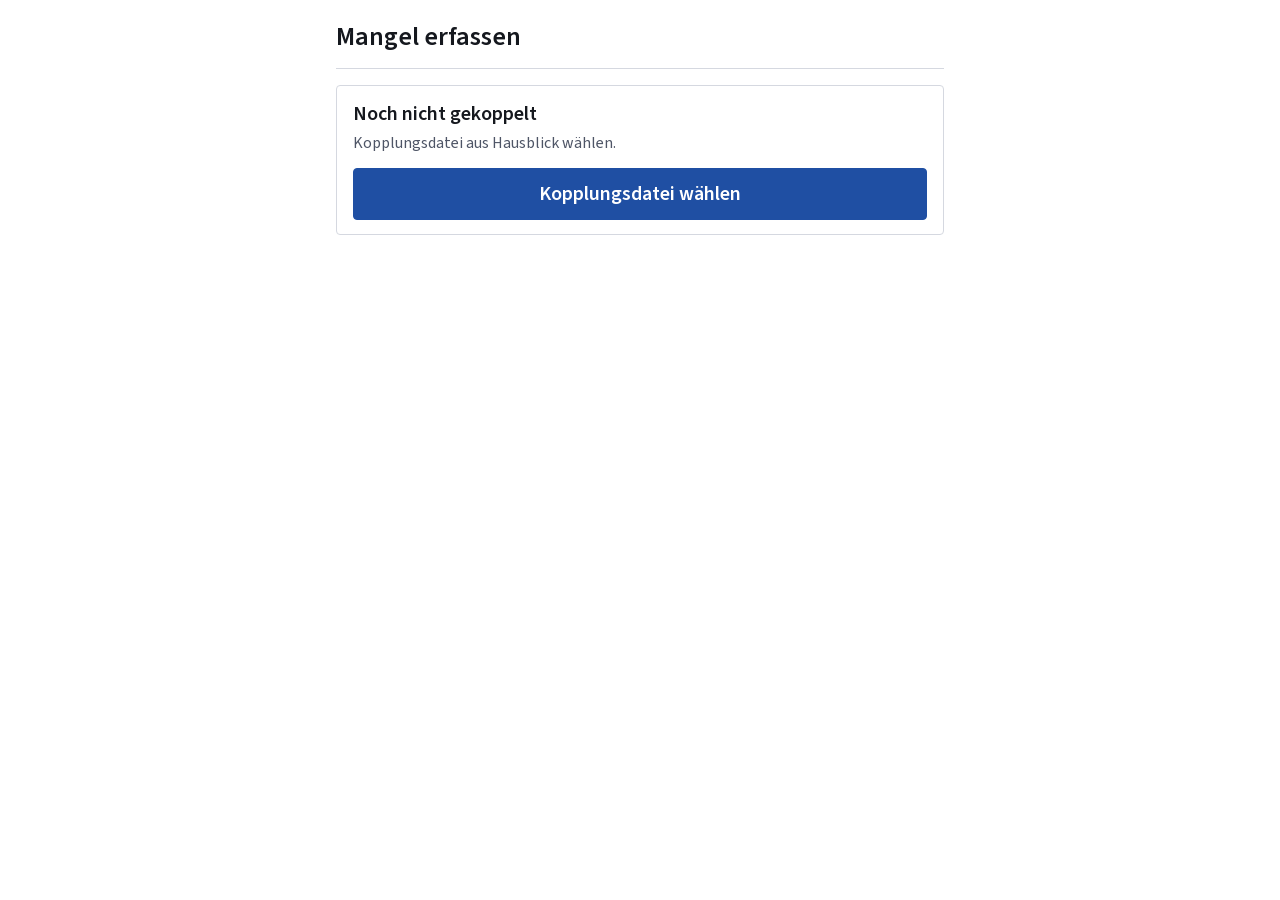
==== index.html @ db970d02 "Add files via upload" ====
<!DOCTYPE html>
<html lang="de">
<head>
<meta charset="utf-8">
<meta name="viewport" content="width=device-width, initial-scale=1, viewport-fit=cover">
<meta http-equiv="Content-Security-Policy" content="default-src 'none'; script-src 'self'; style-src 'self'; img-src 'self' data: blob:; font-src 'self'; connect-src 'self'; manifest-src 'self'; worker-src 'self'; base-uri 'none'; form-action 'none'">
<meta name="referrer" content="no-referrer">
<meta name="robots" content="noindex, nofollow">
<meta name="theme-color" content="#1f4fa3">
<meta name="apple-mobile-web-app-capable" content="yes">
<meta name="apple-mobile-web-app-title" content="Erfassen">
<title>Hausblick Erfassen</title>
<link rel="manifest" href="manifest.webmanifest">
<link rel="icon" href="icon-192.png">
<link rel="apple-touch-icon" href="icon-180.png">
<link rel="stylesheet" href="handy.css">
</head>
<body>
<!-- Hausblick – Erfassen am Handy (1.3.1, U-37, E-87). Alles bleibt auf diesem Handy, bis Andy die Übergabedatei selbst
     an den PC gibt. Die Seite lädt nur ihre eigenen Dateien; es gibt keine Verbindung zu Hausblick. -->
<main id="app" aria-live="polite"></main>
<div id="toast" role="status" hidden></div>
<script src="handy.js"></script>
</body>
</html>
---- handy.css ----
/* Hausblick Erfassen (Handy, 1.3.1, U-37) – Gestaltung „Amtlich klar“ wie Hausblick am PC, Schrift +20 % wie „Mangel erfassen“ (E-73) */
@font-face { font-family: 'Source Sans 3'; font-weight: 400; font-display: swap; src: url('fonts/source-sans-3-400.woff2') format('woff2'); }
@font-face { font-family: 'Source Sans 3'; font-weight: 500; font-display: swap; src: url('fonts/source-sans-3-500.woff2') format('woff2'); }
@font-face { font-family: 'Source Sans 3'; font-weight: 600; font-display: swap; src: url('fonts/source-sans-3-600.woff2') format('woff2'); }
:root {
  --accent: #1f4fa3; --accent-h: #183f84; --accent-50: #eef2fa; --bg: #ffffff; --surface-2: #f3f4f7; --text: #15181e; --text-2: #4e5566;
  --border: #d5d8e0; --field: #6e7487; --focus: #15181e; --red: #b42318; --red-100: #fdecea; --green: #0f6e3e; --green-100: #e6f4ec; --radius: 4px;
}
* { box-sizing: border-box; }
html, body { margin: 0; background: var(--bg); color: var(--text); font: 400 20px/1.4 'Source Sans 3', 'Segoe UI', system-ui, -apple-system, Roboto, Arial, sans-serif; -webkit-text-size-adjust: 100%; }
button, input, textarea { font: inherit; color: inherit; }
:focus-visible { outline: 3px solid var(--focus); outline-offset: 2px; }
main { max-width: 640px; margin: 0 auto; padding: max(12px, env(safe-area-inset-top)) 16px calc(96px + env(safe-area-inset-bottom)); }
.kopf { display: flex; align-items: center; gap: 12px; padding: 6px 0 14px; border-bottom: 1px solid var(--border); margin-bottom: 16px; }
.kopf h1 { flex: 1; margin: 0; font-size: 26px; font-weight: 600; }
.zaehler { border: 1.5px solid var(--field); background: var(--bg); border-radius: var(--radius); padding: 8px 12px; font-weight: 600; font-size: 18px; }
.zaehler[data-n="0"] { display: none; }
.feld { display: block; margin: 18px 0 0; }
.feld > .lbl { display: block; font-weight: 600; font-size: 18px; color: var(--text-2); margin-bottom: 6px; }
input[type=search], input[type=text], textarea { width: 100%; padding: 12px 14px; border: 1.5px solid var(--field); border-radius: var(--radius); background: var(--bg); }
textarea { min-height: 120px; resize: vertical; }
.btn { display: inline-flex; align-items: center; justify-content: center; gap: 8px; min-height: 52px; padding: 10px 18px; border: 1.5px solid var(--field); border-radius: var(--radius); background: var(--surface-2); font-weight: 600; cursor: pointer; }
.btn.primary { background: var(--accent); border-color: var(--accent); color: #fff; }
.btn.primary:active { background: var(--accent-h); }
.btn.voll { width: 100%; }
.btn[disabled] { opacity: .45; cursor: default; }
.chips { display: flex; flex-wrap: wrap; gap: 8px; }
.chip { min-height: 48px; padding: 8px 16px; border: 1.5px solid var(--field); border-radius: var(--radius); background: var(--bg); font-weight: 500; }
.chip.on { background: var(--accent); border-color: var(--accent); color: #fff; }
.chip.gefahr.on { background: var(--red); border-color: var(--red); }
.fotos { display: grid; grid-template-columns: repeat(3, 1fr); gap: 8px; margin-top: 10px; }
.foto { position: relative; aspect-ratio: 1; border: 1px solid var(--border); border-radius: var(--radius); overflow: hidden; background: var(--surface-2); }
.foto svg, .foto img { width: 100%; height: 100%; object-fit: cover; display: block; }
.foto .x, .foto .mk { position: absolute; top: 4px; min-width: 40px; height: 40px; border: 0; border-radius: var(--radius); background: rgba(21, 24, 30, .72); color: #fff; font-weight: 600; font-size: 16px; padding: 0 8px; }
.foto .x { right: 4px; }
.foto .mk { top: auto; bottom: 4px; left: 4px; right: 4px; height: 36px; font-size: 15px; }
.btn svg { width: 24px; height: 24px; fill: none; stroke: currentColor; stroke-width: 1.8; stroke-linecap: round; stroke-linejoin: round; }
.treffer { list-style: none; margin: 6px 0 0; padding: 0; border: 1px solid var(--border); border-radius: var(--radius); }
.treffer li + li { border-top: 1px solid var(--border); }
.treffer button { width: 100%; text-align: left; padding: 12px 14px; border: 0; background: var(--bg); }
.treffer small, .ort small { display: block; color: var(--text-2); font-size: 16px; }
.ort { display: flex; align-items: center; gap: 10px; padding: 10px 12px; border: 1.5px solid var(--accent); border-radius: var(--radius); background: var(--accent-50); }
.ort span { flex: 1; }
.ort button { border: 0; background: none; font-size: 26px; line-height: 1; padding: 4px 8px; }
.fuss { position: fixed; left: 0; right: 0; bottom: 0; padding: 12px 16px calc(12px + env(safe-area-inset-bottom)); background: var(--bg); border-top: 1px solid var(--border); }
.fuss .innen { max-width: 640px; margin: 0 auto; display: flex; gap: 10px; }
.fuss .btn { flex: 1; }
.karte { border: 1px solid var(--border); border-radius: var(--radius); padding: 14px 16px; margin-top: 14px; }
.karte b { display: block; }
.karte small { color: var(--text-2); font-size: 16px; }
.liste { list-style: none; padding: 0; margin: 0; }
.liste li { border-bottom: 1px solid var(--border); padding: 12px 0; }
.liste small { display: block; color: var(--text-2); font-size: 16px; }
.st-ok { color: var(--green); font-weight: 600; }
.leer { color: var(--text-2); }
#toast { position: fixed; left: 16px; right: 16px; bottom: calc(96px + env(safe-area-inset-bottom)); max-width: 560px; margin: 0 auto; padding: 14px 16px; border-radius: var(--radius); background: var(--text); color: #fff; font-weight: 500; }
/* Markieren: Foto bildschirmfüllend, Pfeil oder Kreis ziehen */
.mk-voll { position: fixed; inset: 0; background: #15181e; display: flex; flex-direction: column; z-index: 10; }
.mk-voll .bild { flex: 1; display: flex; align-items: center; justify-content: center; overflow: hidden; touch-action: none; }
.mk-voll svg { max-width: 100%; max-height: 100%; }
.mk-voll .leiste { display: flex; gap: 8px; padding: 12px 16px calc(12px + env(safe-area-inset-bottom)); background: #15181e; }
.mk-voll .chip { background: #15181e; color: #fff; border-color: #9aa0ad; flex: 1; }
.mk-voll .chip.on { background: #fff; color: var(--text); border-color: #fff; }
.abstand { margin-top: 12px; }
.fehler { color: var(--red); font-weight: 600; }
.fuss .btn.primary { flex: 2; }
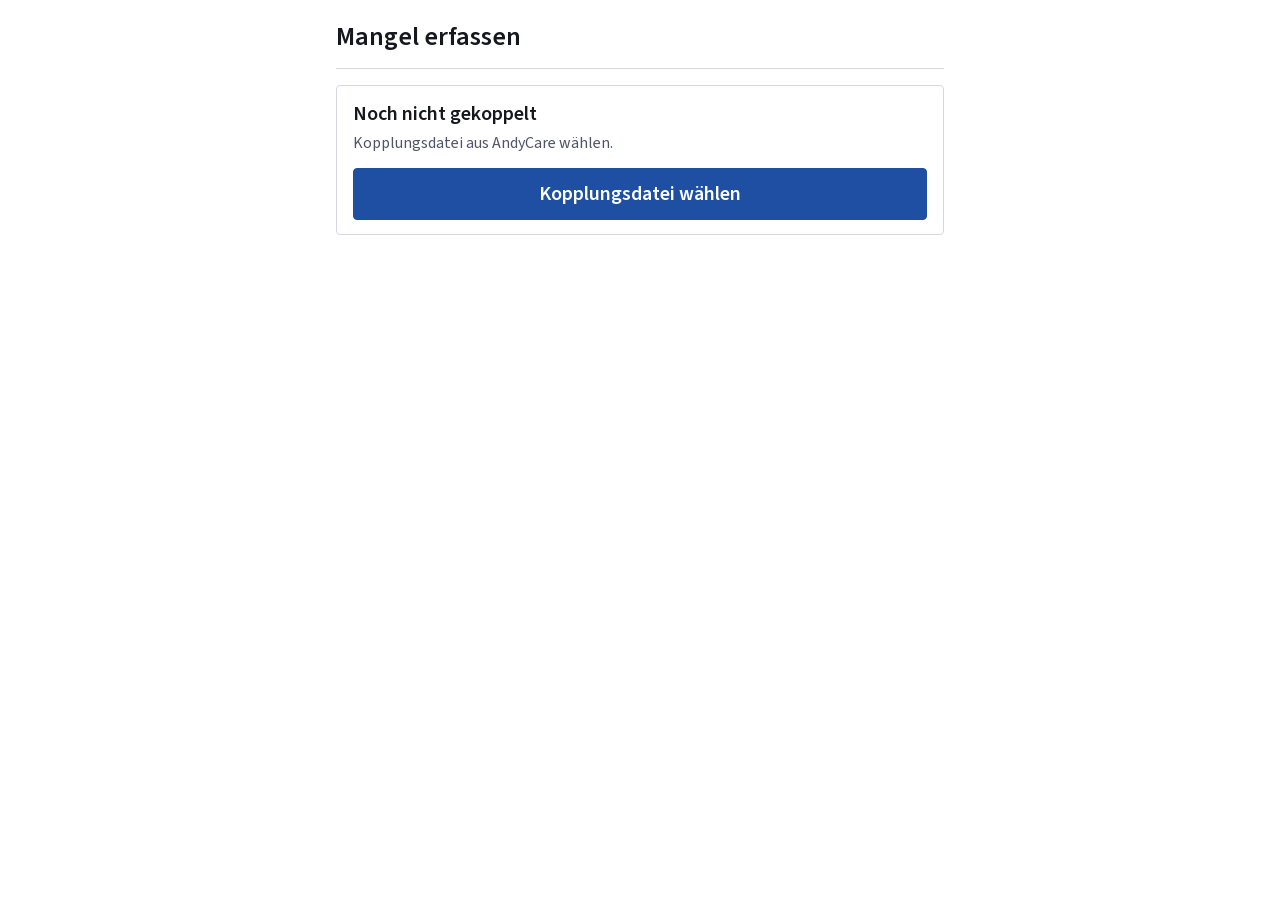
==== commit 052ed5d9: "Add files via upload AndyCare 1.3.1-dev.6" ====
--- a/index.html
+++ b/index.html
@@ -3,21 +3,22 @@
 <head>
 <meta charset="utf-8">
 <meta name="viewport" content="width=device-width, initial-scale=1, viewport-fit=cover">
-<meta http-equiv="Content-Security-Policy" content="default-src 'none'; script-src 'self'; style-src 'self'; img-src 'self' data: blob:; font-src 'self'; connect-src 'self'; manifest-src 'self'; worker-src 'self'; base-uri 'none'; form-action 'none'">
+<meta http-equiv="Content-Security-Policy" content="default-src 'none'; script-src 'self'; style-src 'self'; img-src 'self' data: blob:; font-src 'self'; connect-src 'self' https://hausblick-postfach.k2cnzmm9ws.workers.dev http://localhost:*; manifest-src 'self'; worker-src 'self'; base-uri 'none'; form-action 'none'">
 <meta name="referrer" content="no-referrer">
 <meta name="robots" content="noindex, nofollow">
 <meta name="theme-color" content="#1f4fa3">
 <meta name="apple-mobile-web-app-capable" content="yes">
 <meta name="apple-mobile-web-app-title" content="Erfassen">
-<title>Hausblick Erfassen</title>
+<title>AndyCare Erfassen</title>
 <link rel="manifest" href="manifest.webmanifest">
 <link rel="icon" href="icon-192.png">
 <link rel="apple-touch-icon" href="icon-180.png">
 <link rel="stylesheet" href="handy.css">
 </head>
 <body>
-<!-- Hausblick – Erfassen am Handy (1.3.1, U-37, E-87). Alles bleibt auf diesem Handy, bis Andy die Übergabedatei selbst
-     an den PC gibt. Die Seite lädt nur ihre eigenen Dateien; es gibt keine Verbindung zu Hausblick. -->
+<!-- AndyCare – Erfassen am Handy (1.3.1, U-37, E-87; Postfach U-38). Bestätigte Mängel gehen verschlüsselt ins
+     AndyCare-Postfach (Cloudflare Worker); AndyCare am PC holt sie dort ab. Ohne Netz bleiben sie auf dem Handy und werden
+     nachgesendet; als Rückfall gibt es weiter die Übergabedatei. Keine direkte Verbindung zum Programm. -->
 <main id="app" aria-live="polite"></main>
 <div id="toast" role="status" hidden></div>
 <script src="handy.js"></script>
--- a/handy.css
+++ b/handy.css
@@ -1,4 +1,4 @@
-/* Hausblick Erfassen (Handy, 1.3.1, U-37) – Gestaltung „Amtlich klar“ wie Hausblick am PC, Schrift +20 % wie „Mangel erfassen“ (E-73) */
+/* AndyCare Erfassen (Handy, 1.3.1, U-37) – Gestaltung „Amtlich klar“ wie AndyCare am PC, Schrift +20 % wie „Mangel erfassen“ (E-73) */
 @font-face { font-family: 'Source Sans 3'; font-weight: 400; font-display: swap; src: url('fonts/source-sans-3-400.woff2') format('woff2'); }
 @font-face { font-family: 'Source Sans 3'; font-weight: 500; font-display: swap; src: url('fonts/source-sans-3-500.woff2') format('woff2'); }
 @font-face { font-family: 'Source Sans 3'; font-weight: 600; font-display: swap; src: url('fonts/source-sans-3-600.woff2') format('woff2'); }
@@ -52,6 +52,9 @@
 .liste li { border-bottom: 1px solid var(--border); padding: 12px 0; }
 .liste small { display: block; color: var(--text-2); font-size: 16px; }
 .st-ok { color: var(--green); font-weight: 600; }
+.st-warn { color: var(--red); font-weight: 600; }
+.feld > .hinweis { display: block; color: var(--text-2); font-size: 16px; margin: -2px 0 8px; }
+input.code { font-size: 26px; letter-spacing: .12em; text-transform: uppercase; text-align: center; }
 .leer { color: var(--text-2); }
 #toast { position: fixed; left: 16px; right: 16px; bottom: calc(96px + env(safe-area-inset-bottom)); max-width: 560px; margin: 0 auto; padding: 14px 16px; border-radius: var(--radius); background: var(--text); color: #fff; font-weight: 500; }
 /* Markieren: Foto bildschirmfüllend, Pfeil oder Kreis ziehen */
@@ -62,5 +65,6 @@
 .mk-voll .chip { background: #15181e; color: #fff; border-color: #9aa0ad; flex: 1; }
 .mk-voll .chip.on { background: #fff; color: var(--text); border-color: #fff; }
 .abstand { margin-top: 12px; }
-.fehler { color: var(--red); font-weight: 600; }
-.fuss .btn.primary { flex: 2; }
+.fehler { color: var(--red); font-weight: 600; }
+.fuss .btn.primary { flex: 2; }
+.mehr { min-width: 48px; height: 48px; border: 1.5px solid var(--field); border-radius: var(--radius); background: var(--bg); font-size: 24px; line-height: 1; font-weight: 600; }
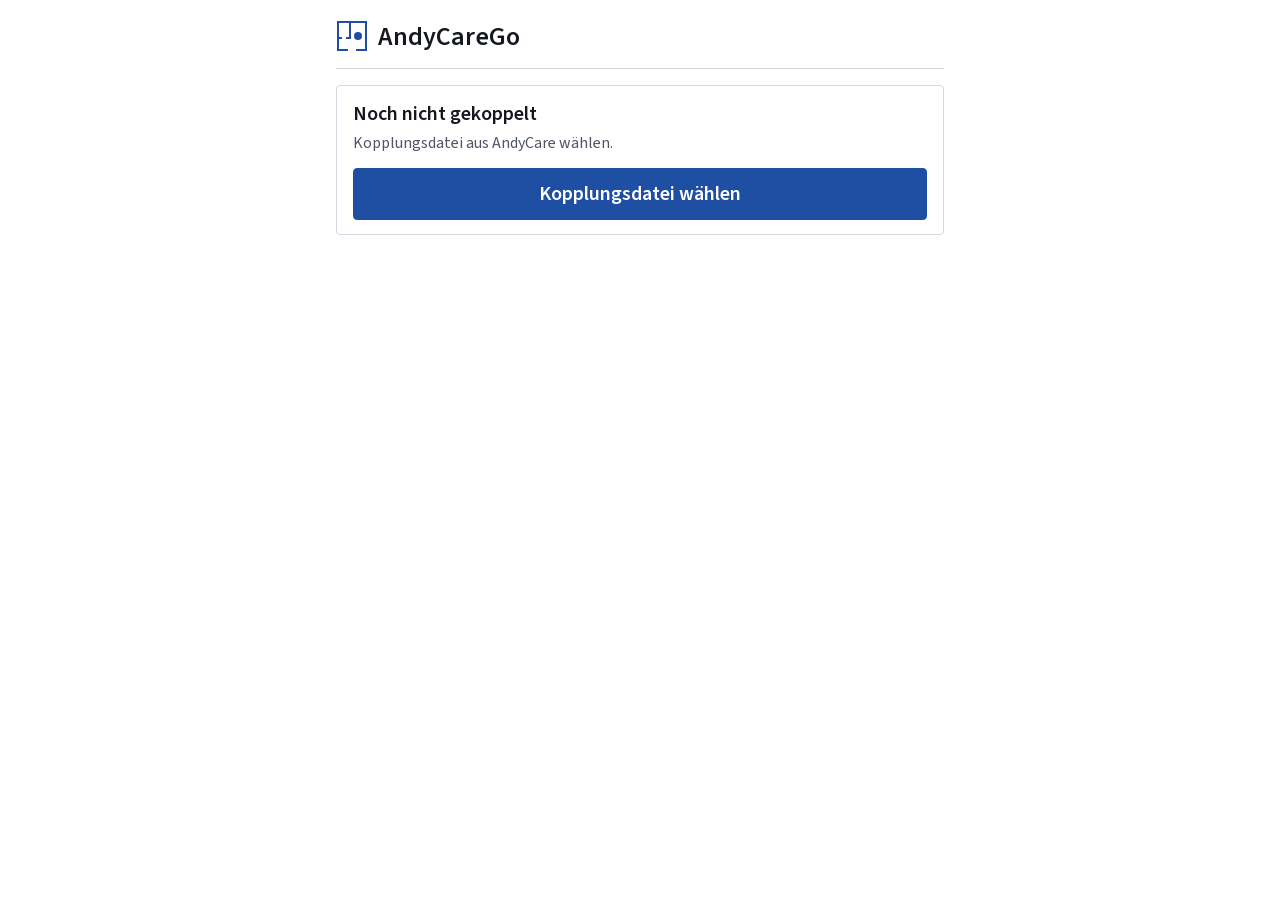
==== commit 6c1c8686: "AndyCareGo: Name, Kopfzeile und Symbole (1.3.2) Co-Authored-By: Claude Opus 5.5 <noreply@anthropic.c" ====
--- a/index.html
+++ b/index.html
@@ -8,8 +8,8 @@
 <meta name="robots" content="noindex, nofollow">
 <meta name="theme-color" content="#1f4fa3">
 <meta name="apple-mobile-web-app-capable" content="yes">
-<meta name="apple-mobile-web-app-title" content="Erfassen">
-<title>AndyCare Erfassen</title>
+<meta name="apple-mobile-web-app-title" content="AndyCareGo">
+<title>AndyCareGo</title>
 <link rel="manifest" href="manifest.webmanifest">
 <link rel="icon" href="icon-192.png">
 <link rel="apple-touch-icon" href="icon-180.png">
--- a/handy.css
+++ b/handy.css
@@ -12,7 +12,8 @@
 :focus-visible { outline: 3px solid var(--focus); outline-offset: 2px; }
 main { max-width: 640px; margin: 0 auto; padding: max(12px, env(safe-area-inset-top)) 16px calc(96px + env(safe-area-inset-bottom)); }
 .kopf { display: flex; align-items: center; gap: 12px; padding: 6px 0 14px; border-bottom: 1px solid var(--border); margin-bottom: 16px; }
-.kopf h1 { flex: 1; margin: 0; font-size: 26px; font-weight: 600; }
+.kopf h1 { flex: 1; min-width: 0; display: flex; align-items: center; gap: 10px; margin: 0; font-size: 26px; font-weight: 600; }
+.kopf .logo { width: 32px; height: 32px; flex: none; }
 .zaehler { border: 1.5px solid var(--field); background: var(--bg); border-radius: var(--radius); padding: 8px 12px; font-weight: 600; font-size: 18px; }
 .zaehler[data-n="0"] { display: none; }
 .feld { display: block; margin: 18px 0 0; }
